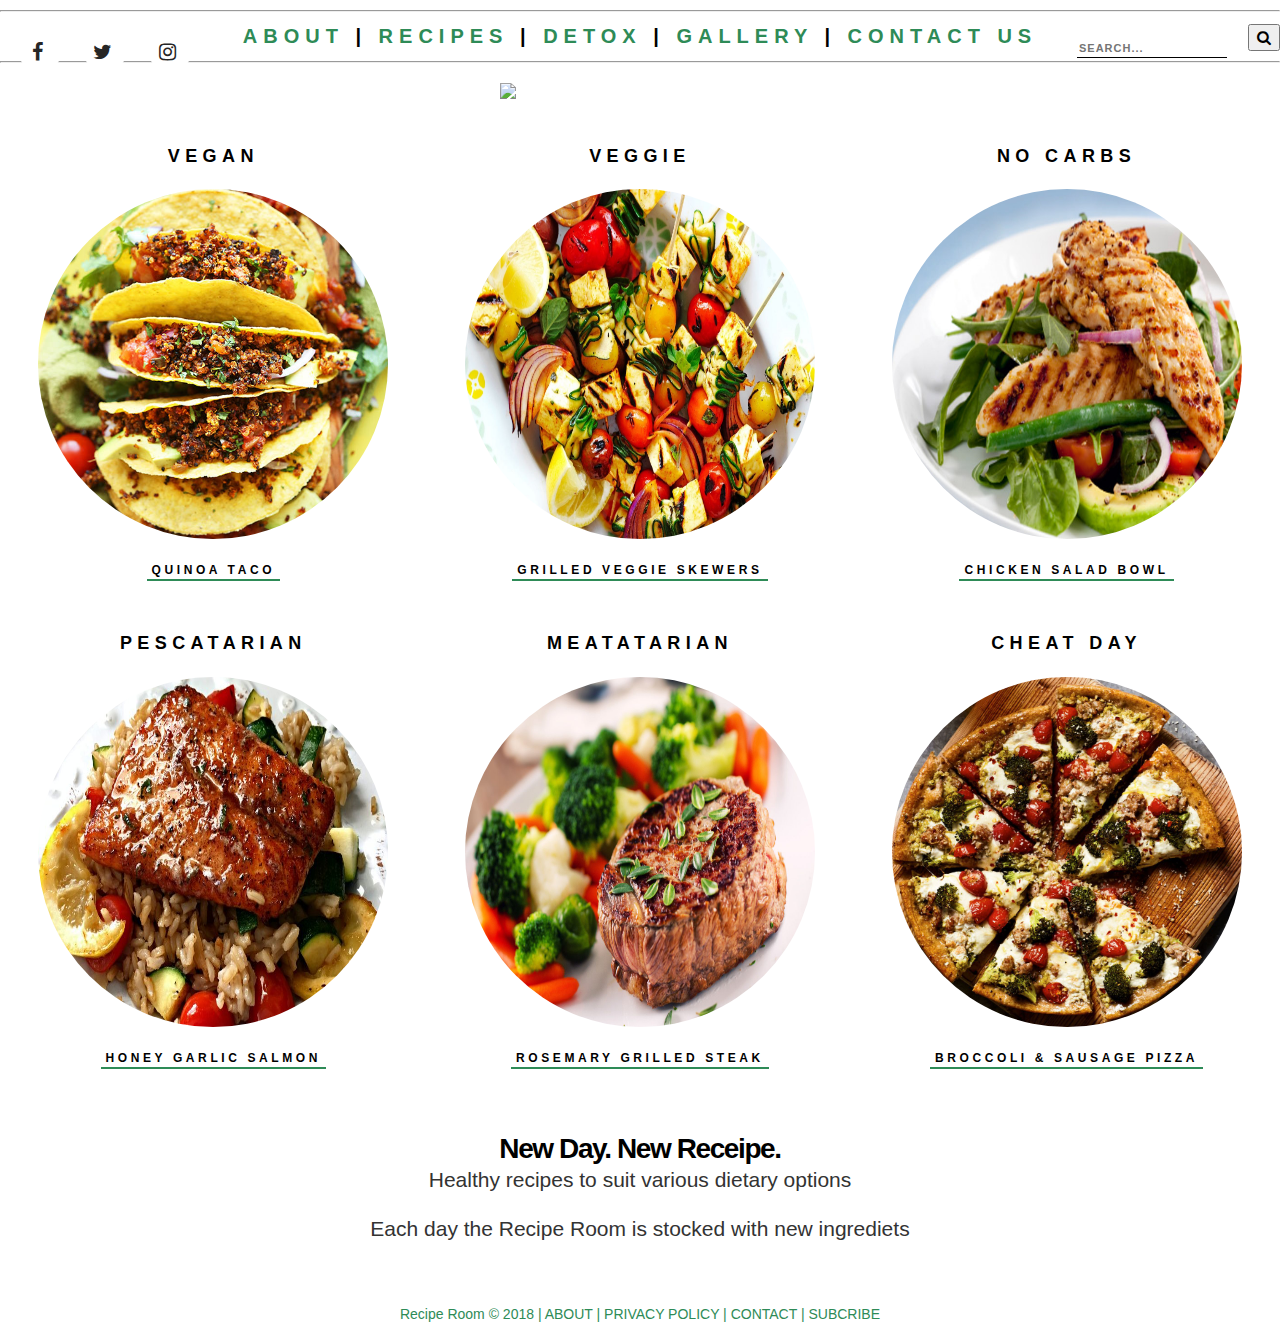
==== index.html @ c664194d "commit" ====
<!DOCTYPE html>
<html>
<head>
  <title>Recipe Room</title>
  <link href='css/bootstrap.css' rel='stylesheet'>
  <link href="https://stackpath.bootstrapcdn.com/font-awesome/4.7.0/css/font-awesome.min.css" rel="stylesheet" integrity="sha384-wvfXpqpZZVQGK6TAh5PVlGOfQNHSoD2xbE+QkPxCAFlNEevoEH3Sl0sibVcOQVnN" crossorigin="anonymous">
  <script src="http://code.jquery.com/jquery-3.2.1.min.js"></script>
  <meta name="viewport" content="width=device-width,initial-scale=1.0">
  <style>
  * {
      box-sizing: border-box;
  }


  .column {
      float: left;
      width: 33.33%;
      padding: 5px;
  }

  /* Clearfix (clear floats) */
  .row::after {
      content: "";
      clear: both;
      display: table;
  }
  .homepage-caption {
      color: #000;
      text-transform: uppercase;
      font-size: 18px;
      font-weight: 700;
      letter-spacing: 0.3em;
      text-align: center;
      padding-bottom: 10px;
  }
  .homepage-bar {
      color: #000;
      text-transform: uppercase;
      font-size: 20px;
      font-weight: 700;
      letter-spacing: 0.3em;
      text-align: center;
      padding-bottom: 10px;
  }

  .a1 {
    color: #2E8B57;
}

.a2 {
  color: #000;
}

  .read-more {
    color: #000;
    text-transform: uppercase;
    font-size: 12px;
    font-weight: 700;
    letter-spacing: 0.3em;
    border-bottom: 2px solid #2E8B57;
    display: inline-block;
    padding: 0 5px;
}
.tag-line{
    font-weight: 700;
    text-align: center;
    color: #000;
    font-size: 28px;
    margin: 20px 40px 0;
    letter-spacing: -0.05em;
}
ul {
display: flex;
position: absolute;
top: 5.4%;
right: 75%;
transform: translate(-50%,-50%);
}
ul li {
list-style: none;
}
ul li a {
width: 45px;
height: 45px;
background: #fff;
text-align: center;
line-height: 45px;
font-size: 20px;
margin: 0 10px;
display: block;
border-radius: 50%;
position: relative;
overflow: hidden;
border: 3px solid #fff;
z-index: 1;
}
ul li a .fa {
position: relative;
color: #262626;
transition: .5s;
z-index: 3;
}
ul li a:hover .fa {
color: #fff;
transform: rotateY(360deg);
}
ul li a:before {
  content: '';
  position: absolute;
  top: 100%;
  left: 0;
  width: 100%;
  height: 100%;
  background: #0000CD;
  transition: .5s;
  z-index: 2;
}
ul li a:hover:before {
  top: 0;
}
ul li:nth-child(1) a:before {
  background: #3b5999;
}
ul li:nth-child(2) a:before {
  background: #55acee;
}
ul li:nth-child(3) a:before {
  background: #e4405f;
}

img:hover {
  cursor: default;
  transform: rotateY(360deg);
  transition: all 2s ease-in-out 0s;
}

.search-bar {
display: flex;
position: absolute;
top: 5.4%;
left: 90%;
transform: translate(-50%,-50%);
background: none;
border: 0;
border-bottom: 1px solid #000;
height: 18px;
width: 150px;
color: #000;
text-transform: uppercase;
letter-spacing: 1px;
outline: none !important;
font-size: 11px;
font-weight: 700;
-webkit-appearance: none;
position: absolute;
-webkit-border-radius: 0;
border-radius: 0;
}

form.search-icon button {
  float: right;
  width: 2.5%;
  margin-top: -3.8%;
  font-size: 15px;
  cursor: pointer;
}

  </style>
</head>

<body>
 <nav>
	<div>
  <center class="homepage-bar">
    <hr>
  <a href="#" class="a1">ABOUT</a> | <a href="#" class="a1">RECIPES</a>  | <a href="#" class="a1">DETOX</a>  | <a href="#" class="a1">GALLERY</a>  | <a href="#" class="a1">CONTACT US</a>
    <hr>
    <ul>
    <li><a href="http://www.facebook.com"><i class="fa fa-facebook-f" aria-hidden="true"></i></a></li>
    <li><a href="http://www.twitter.com"><i class="fa fa-twitter" aria-hidden="true"></i></a></li>
    <li><a href="http://www.instagram.com"><i class="fa fa-instagram" aria-hidden="true"></i></a></li>
    </ul>
    <form class="search-icon">
    <input class="search-bar" type="text" placeholder="Search...">
    <button type="submit"><i class="fa fa-search"></i></button>
    </form>
  </center>
 </nav>
<div class=“container”>
    <div class="row">
   <div class="logo">
    <a href="#"><img class='img-responsive' src='images/logo1.png'></a>
  </div>
</div>
  </div>
<center>
  <div id="buzz">
    <div class="row">
      <div class="col">
        <div class="column">
          <br>
        </br>
      <figure>
      <p class="homepage-caption">Vegan</p>
      <a href="#"><img class="img-circle" class='img-responsive' src='images/vegan.jpg'></a>
      <br>
    </br>
      <figcaption class="read-more">
      <a href="https://minimalistbaker.com/quinoa-taco-meat/" class="a2"> QUINOA TACO </a>
      </figcaption>
    </figure>
        </div>
    </div>
    <div class="col">
        <div class="column">
          <br>
        </br>
        <figure>
          <p class="homepage-caption">Veggie</p>
      <a href="#"><img class="img-circle" class='img-responsive' src='images/veggie.jpg'></a>
      <br>
    </br>
      <figcaption class="read-more">
      <a href="https://minimalistbaker.com/grilled-veggie-skewers-chimichurri-sauce/" class="a2"> GRILLED VEGGIE SKEWERS </a>
      </figcaption>
    </figure>
        </div>
    </div>
    <div class="col">
        <div class="column">
          <br>
        </br>
      <figure>
      <p class="homepage-caption">No Carbs</p>
      <a href="#"><img class="img-circle" class='img-responsive' src='images/nocarbs.jpg'></a>
      <br>
    </br>
      <figcaption class="read-more">
      <a href="https://ketodietapp.com/Blog/lchf/low-carb-thai-chicken-salad-bowl" class="a2"> CHICKEN SALAD BOWL </a>
      </figcaption>
    </figure>
      </div>
    </div>
    <div class="col">
      <div class="column">
        <br>
      </br>
      <figure>
      <p class="homepage-caption">Pescatarian</p>
      <a href="#"><img class="img-circle" class='img-responsive' src='images/pescatarian.jpg'></a>
      <br>
    </br>
      <figcaption class="read-more">
      <a href="http://www.agoudalife.com/honey-garlic-salmon/" class="a2"> HONEY GARLIC SALMON </a>
      </figcaption>
    </figure>
    </div>
    </div>
    <div class="col">
      <div class="column">
        <br>
      </br>
      <figure>
        <p class="homepage-caption">Meatatarian</p>
      <a href="#"><img class="img-circle" class='img-responsive' src='images/steak.jpg'></a>
      <br>
    </br>
      <figcaption class="read-more">
      <a href="https://steamykitchen.com/16463-rosemary-garlic-steak.html" class="a2"> ROSEMARY GRILLED STEAK </a>
      </figcaption>
    </figure>
    </div>
    </div>
    <div class="col">
        <div class="column">
          <br>
        </br>
      <figure>
          <p class="homepage-caption">Cheat Day</p>
      <a href="#"><img class="img-circle" class='img-responsive' src='images/cheat-day.jpg'></a>
      <br>
    </br>
      <figcaption class="read-more">
      <a href="http://girlinthelittleredkitchen.com/2016/03/broccoli-rabe-and-sausage-pizza/" class="a2"> BROCCOLI & SAUSAGE PIZZA </a>
      </figcaption>
      </figure>
    </div>
    </div>
  </div>
</center>
</div>

<br>
</br>

  <div id="mission">
    <center>
    <h2 class="tag-line">New Day. New Receipe.</h2>
    <p class="lead">Healthy recipes to suit various dietary options</p>
    <p class="lead">Each day the Recipe Room is stocked with new ingrediets</p>
  </center>
  </div>
</div>

<br>
</br>

<div id="site-info" class="a1">
<center>
Recipe Room © 2018 | <a href="#" class="a1">ABOUT</a> | <a href="#" class="a1">PRIVACY POLICY</a> | <a href="#" class="a1">CONTACT</a> | <a href="#" class="a1">SUBCRIBE</a>
</center>
</div>

</body>

</html>
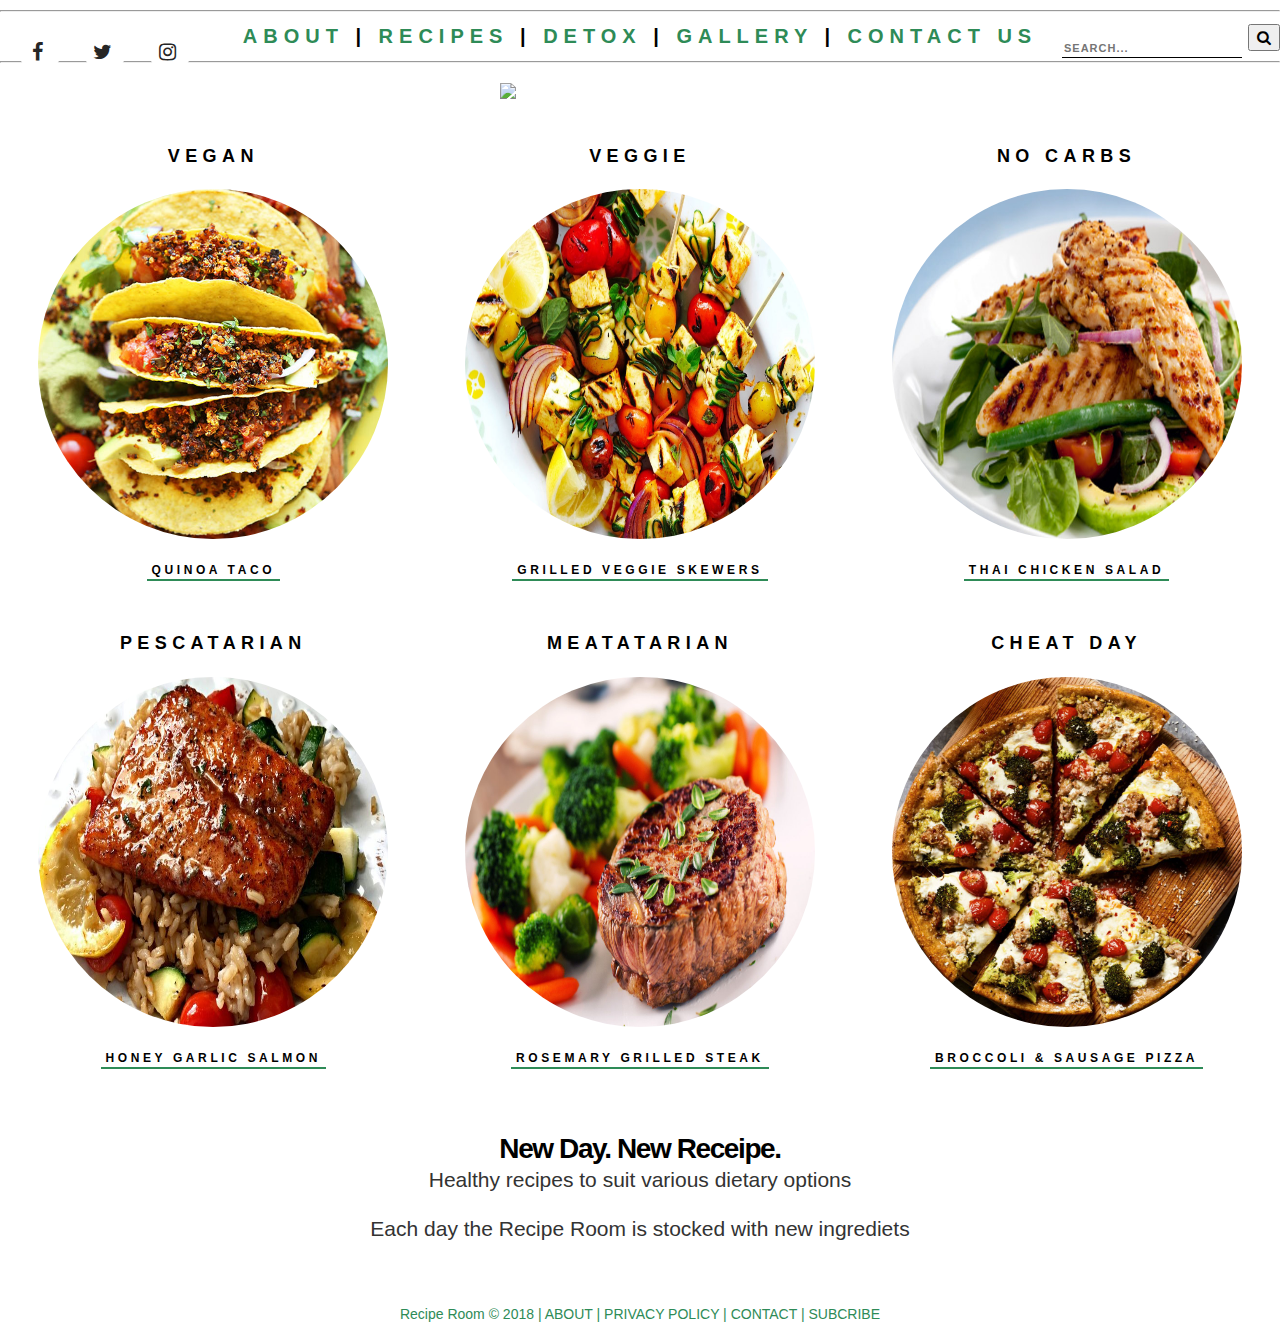
==== commit 5b2b1b46: "new homepage" ====
--- a/index.html
+++ b/index.html
@@ -144,7 +144,7 @@
 border: 0;
 border-bottom: 1px solid #000;
 height: 18px;
-width: 150px;
+width: 180px;
 color: #000;
 text-transform: uppercase;
 letter-spacing: 1px;
@@ -173,7 +173,7 @@
 	<div>
   <center class="homepage-bar">
     <hr>
-  <a href="#" class="a1">ABOUT</a> | <a href="#" class="a1">RECIPES</a>  | <a href="#" class="a1">DETOX</a>  | <a href="#" class="a1">GALLERY</a>  | <a href="#" class="a1">CONTACT US</a>
+  <a href="#" class="a1">ABOUT</a> | <a href="recipe.html" class="a1">RECIPES</a>  | <a href="detox.html" class="a1">DETOX</a>  | <a href="gallery.html" class="a1">GALLERY</a>  | <a href="#" class="a1">CONTACT US</a>
     <hr>
     <ul>
     <li><a href="http://www.facebook.com"><i class="fa fa-facebook-f" aria-hidden="true"></i></a></li>
@@ -189,7 +189,7 @@
 <div class=“container”>
     <div class="row">
    <div class="logo">
-    <a href="#"><img class='img-responsive' src='images/logo1.png'></a>
+    <img class='img-responsive' src='images/logo1.png'>
   </div>
 </div>
   </div>
@@ -232,11 +232,11 @@
         </br>
       <figure>
       <p class="homepage-caption">No Carbs</p>
-      <a href="#"><img class="img-circle" class='img-responsive' src='images/nocarbs.jpg'></a>
-      <br>
-    </br>
-      <figcaption class="read-more">
-      <a href="https://ketodietapp.com/Blog/lchf/low-carb-thai-chicken-salad-bowl" class="a2"> CHICKEN SALAD BOWL </a>
+      <a href="nocarbs.html"><img class="img-circle" class='img-responsive' src='images/nocarbs.jpg'></a>
+      <br>
+    </br>
+      <figcaption class="read-more">
+      <a href="nocarbs.html" class="a2"> THAI CHICKEN SALAD </a>
       </figcaption>
     </figure>
       </div>
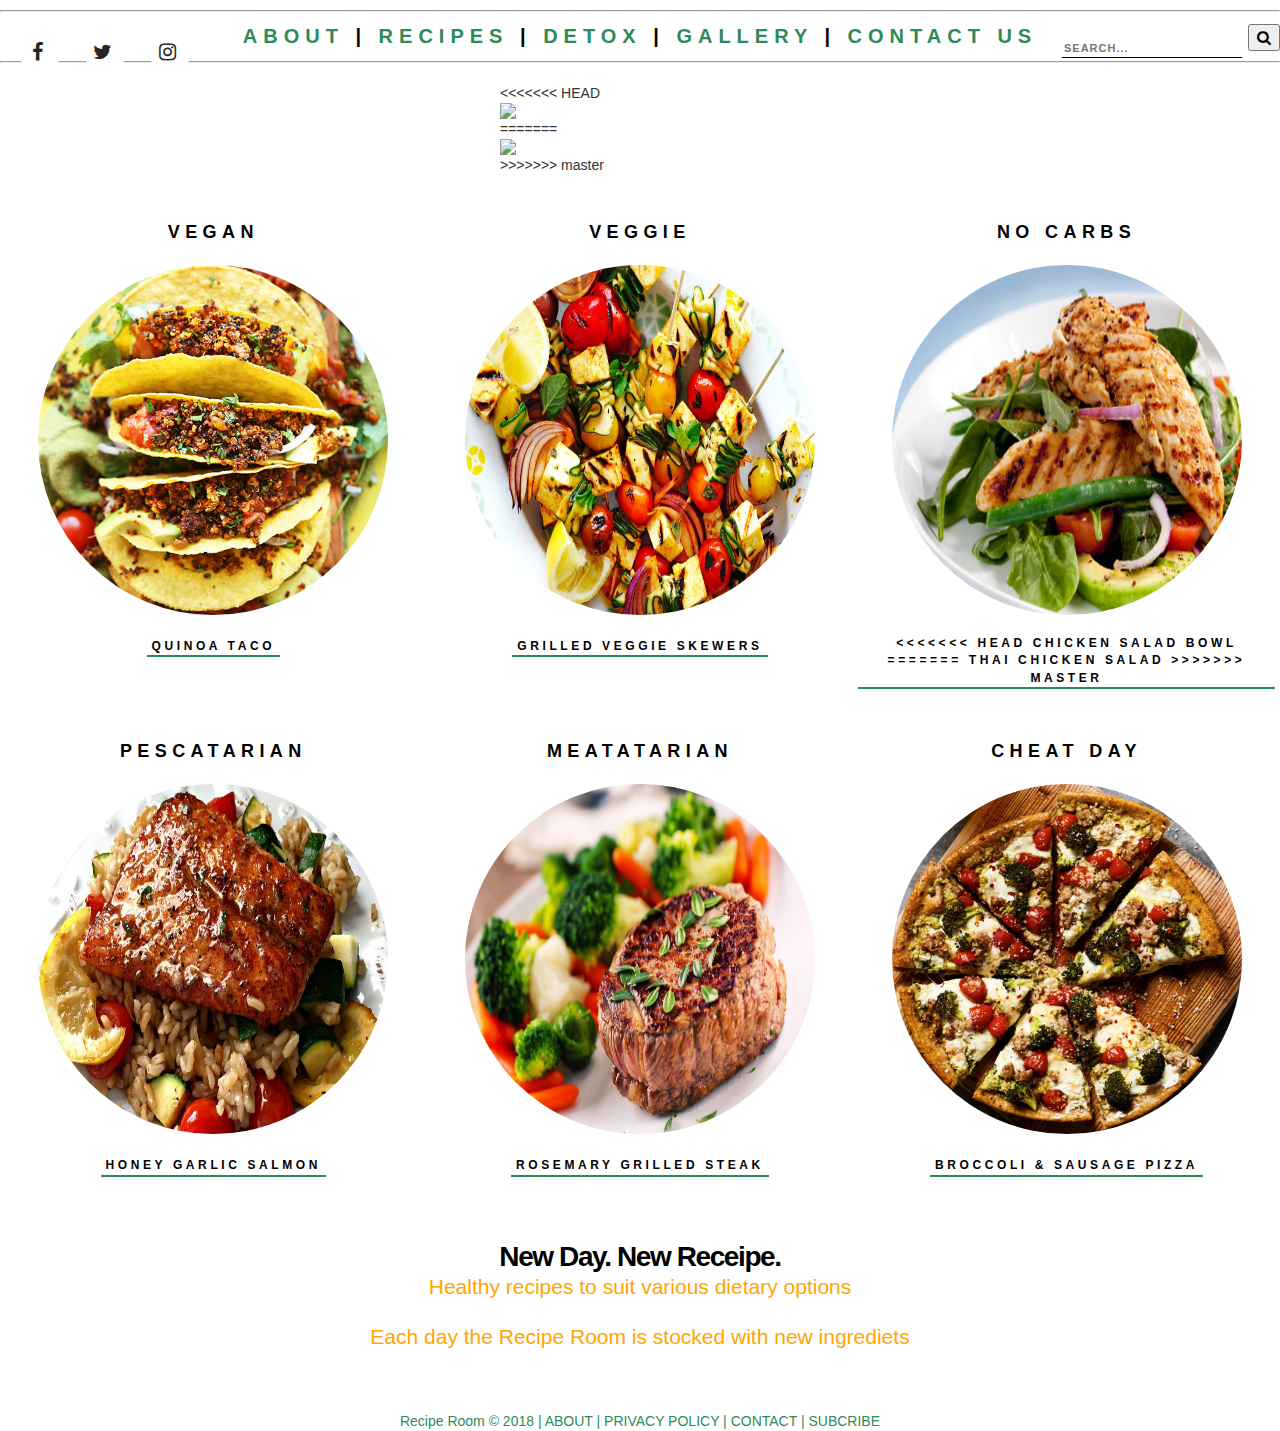
==== commit bf16e5fa: "Merge branch 'master' into gh-pages" ====
--- a/index.html
+++ b/index.html
@@ -189,7 +189,11 @@
 <div class=“container”>
     <div class="row">
    <div class="logo">
+<<<<<<< HEAD
+    <a href="#"><img class='img-responsive' src='images/logo1.png'></a>
+=======
     <img class='img-responsive' src='images/logo1.png'>
+>>>>>>> master
   </div>
 </div>
   </div>
@@ -236,7 +240,11 @@
       <br>
     </br>
       <figcaption class="read-more">
+<<<<<<< HEAD
+      <a href="https://ketodietapp.com/Blog/lchf/low-carb-thai-chicken-salad-bowl" class="a2"> CHICKEN SALAD BOWL </a>
+=======
       <a href="nocarbs.html" class="a2"> THAI CHICKEN SALAD </a>
+>>>>>>> master
       </figcaption>
     </figure>
       </div>
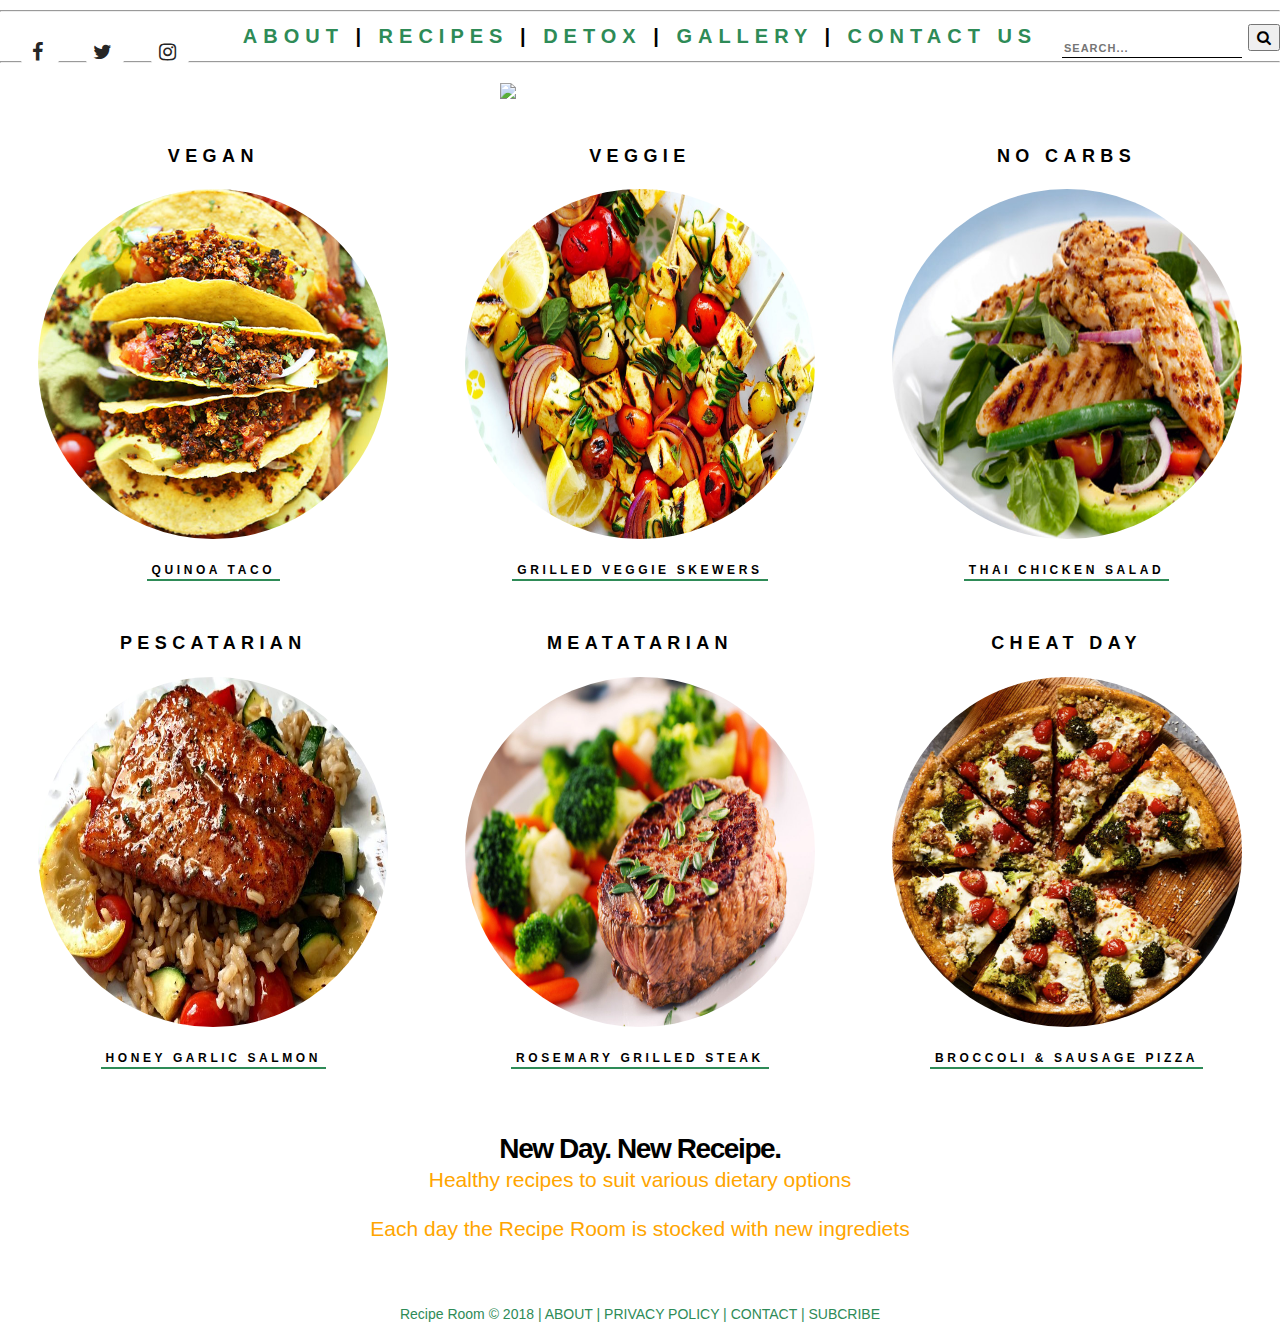
==== commit 4b33c04f: "homepage" ====
--- a/index.html
+++ b/index.html
@@ -18,7 +18,7 @@
       padding: 5px;
   }
 
-  /* Clearfix (clear floats) */
+  /* Clearfix (clear floatss) */
   .row::after {
       content: "";
       clear: both;
@@ -189,11 +189,7 @@
 <div class=“container”>
     <div class="row">
    <div class="logo">
-<<<<<<< HEAD
-    <a href="#"><img class='img-responsive' src='images/logo1.png'></a>
-=======
     <img class='img-responsive' src='images/logo1.png'>
->>>>>>> master
   </div>
 </div>
   </div>
@@ -240,11 +236,7 @@
       <br>
     </br>
       <figcaption class="read-more">
-<<<<<<< HEAD
-      <a href="https://ketodietapp.com/Blog/lchf/low-carb-thai-chicken-salad-bowl" class="a2"> CHICKEN SALAD BOWL </a>
-=======
       <a href="nocarbs.html" class="a2"> THAI CHICKEN SALAD </a>
->>>>>>> master
       </figcaption>
     </figure>
       </div>
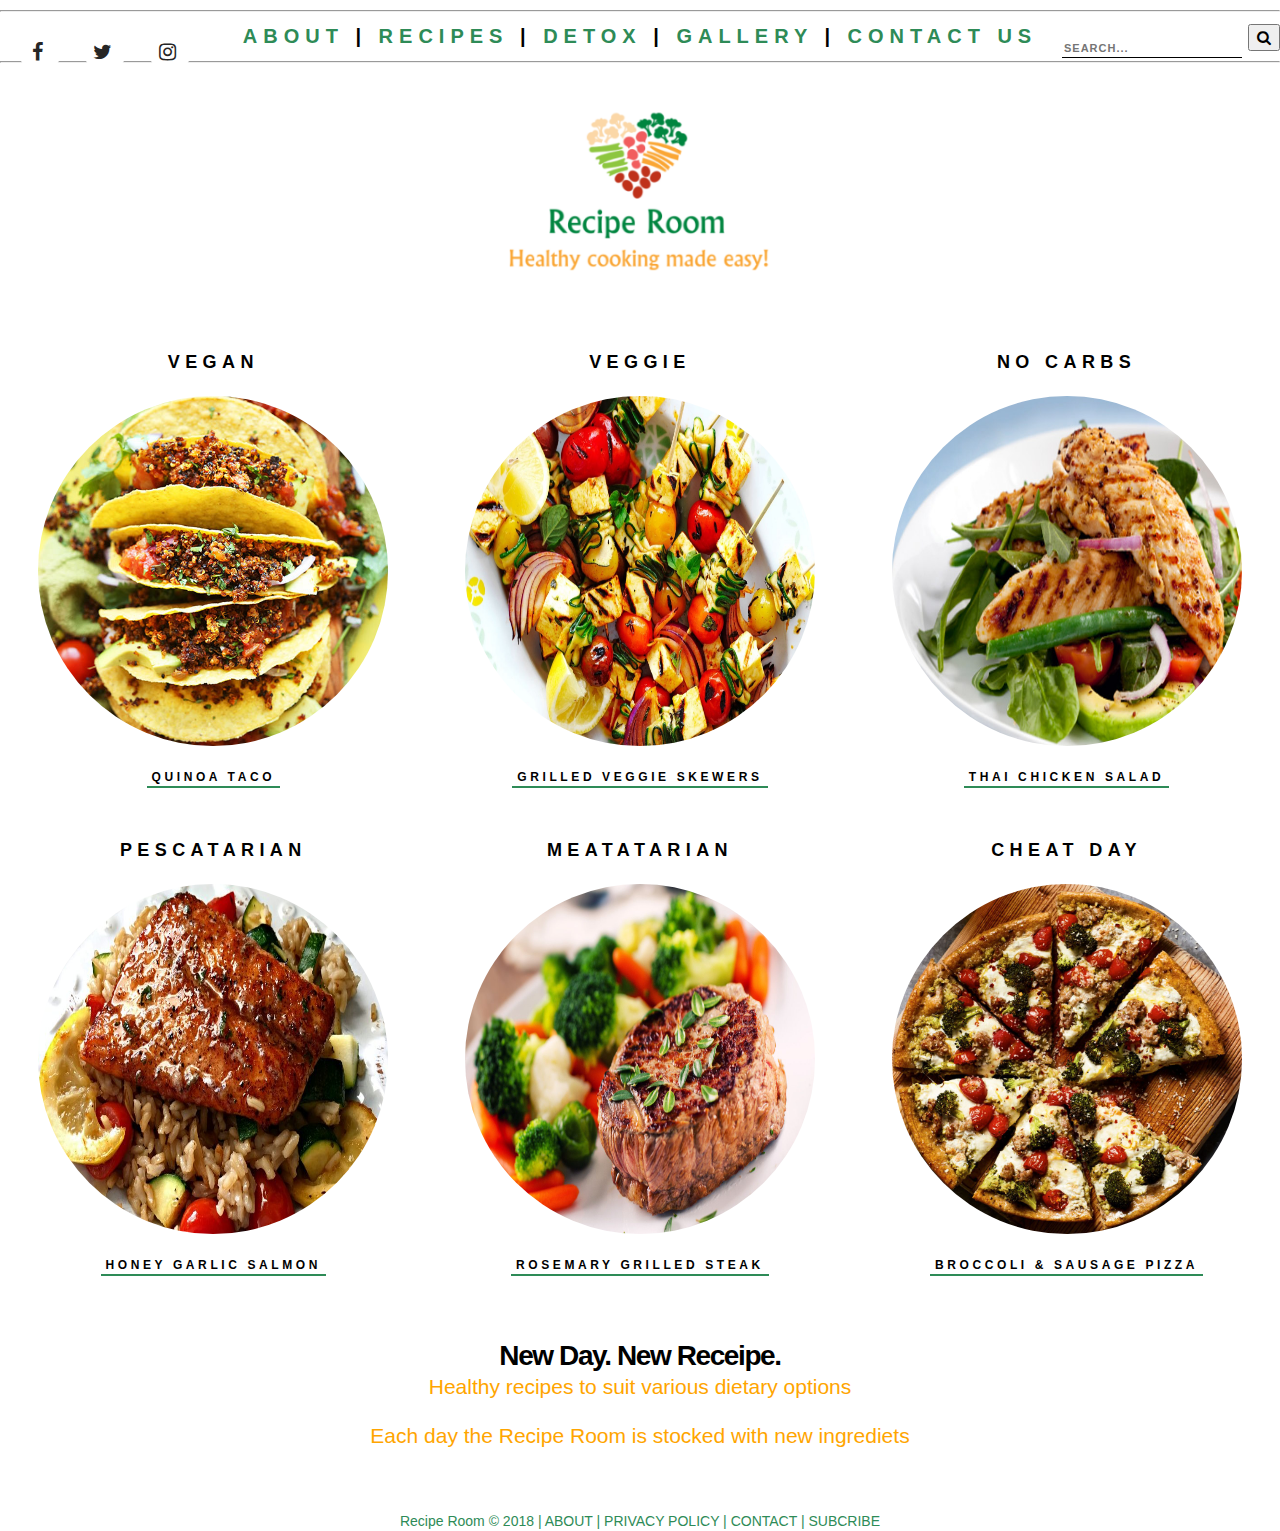
==== commit c82d0e94: "updates logo name" ====
--- a/index.html
+++ b/index.html
@@ -189,7 +189,7 @@
 <div class=“container”>
     <div class="row">
    <div class="logo">
-    <img class='img-responsive' src='images/logo1.png'>
+    <img class='img-responsive' src='images/logo1.PNG'>
   </div>
 </div>
   </div>
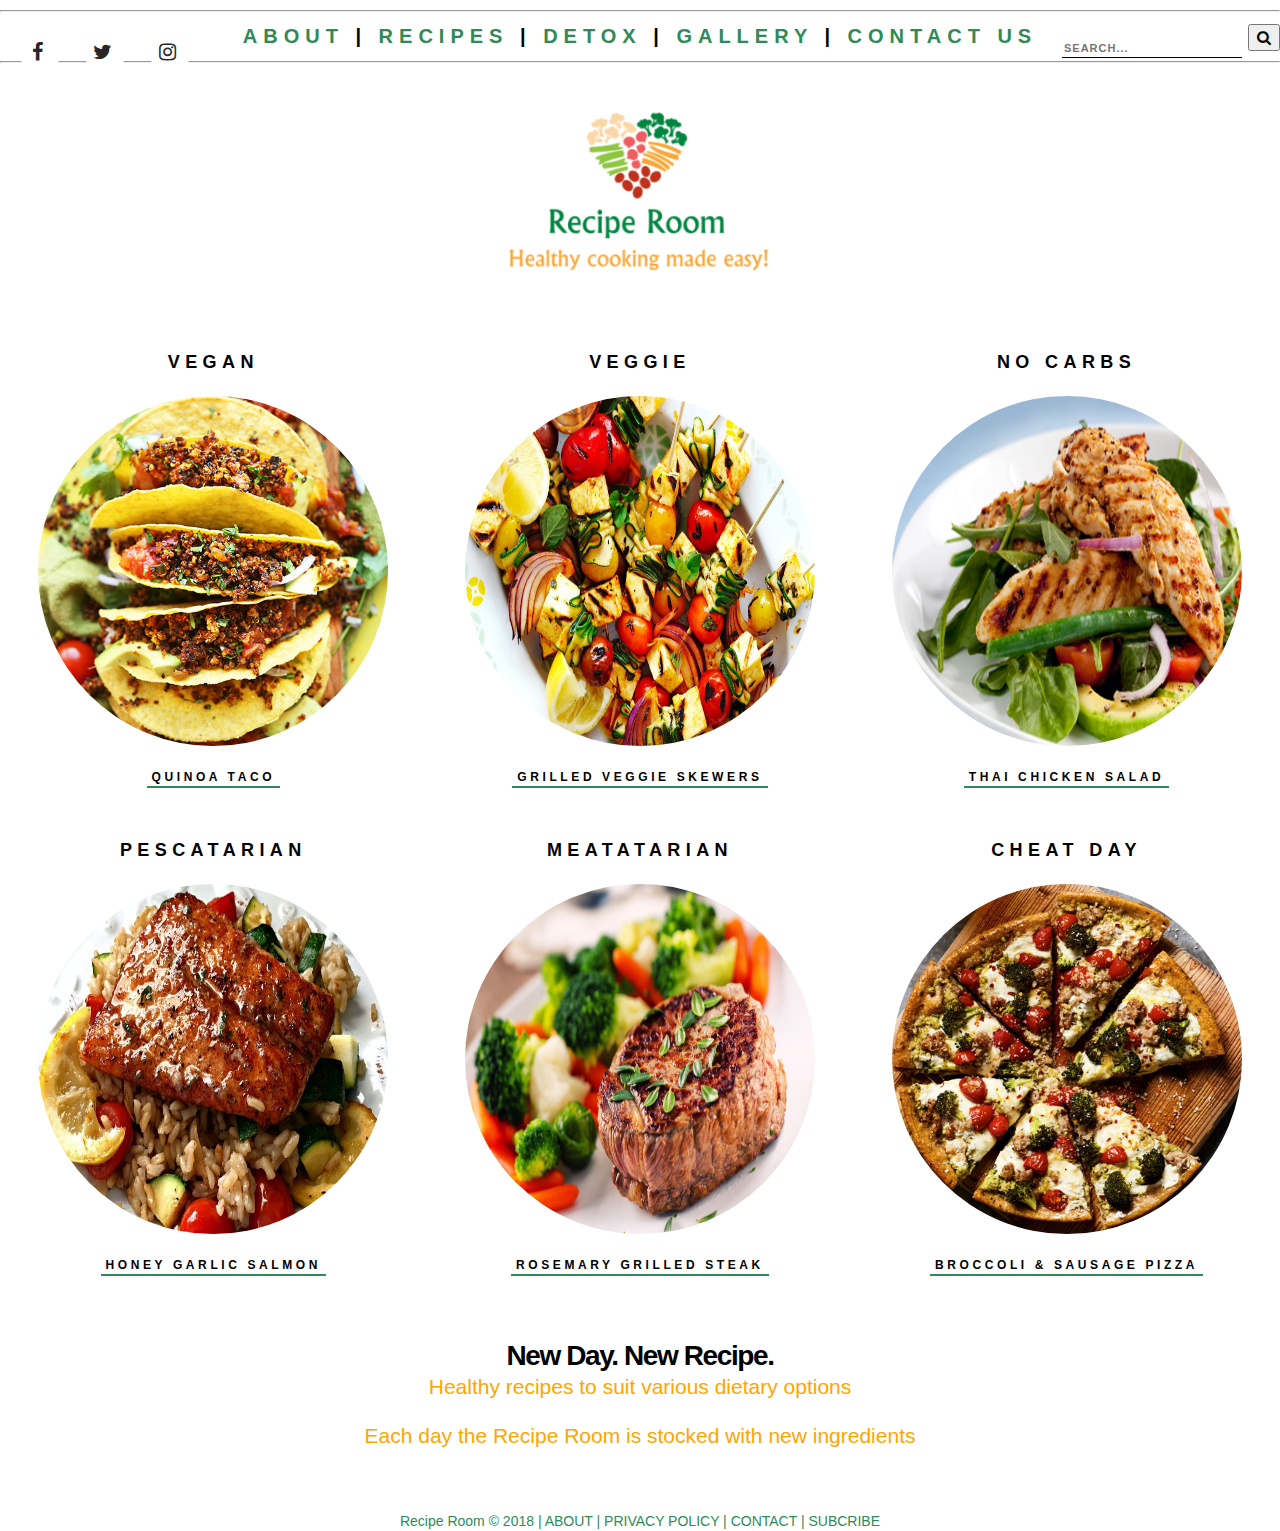
==== commit ce3d89a7: "updating spelling" ====
--- a/index.html
+++ b/index.html
@@ -189,7 +189,9 @@
 <div class=“container”>
     <div class="row">
    <div class="logo">
+     <center>
     <img class='img-responsive' src='images/logo1.PNG'>
+  </center>
   </div>
 </div>
   </div>
@@ -295,9 +297,9 @@
 
   <div id="mission">
     <center>
-    <h2 class="tag-line">New Day. New Receipe.</h2>
+    <h2 class="tag-line">New Day. New Recipe.</h2>
     <p class="lead">Healthy recipes to suit various dietary options</p>
-    <p class="lead">Each day the Recipe Room is stocked with new ingrediets</p>
+    <p class="lead">Each day the Recipe Room is stocked with new ingredients</p>
   </center>
   </div>
 </div>
